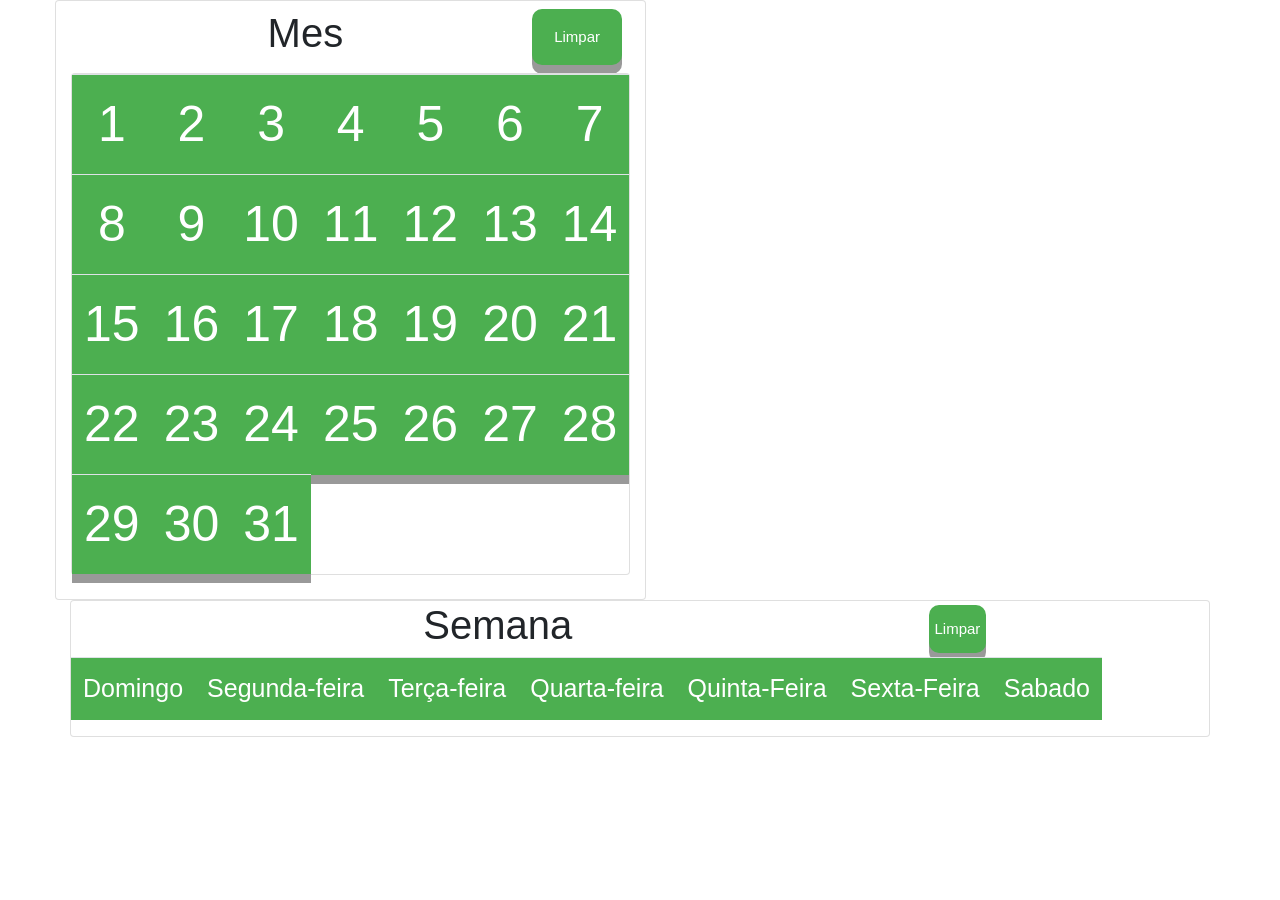
==== index.html @ 88ce9dc1 "change html file name" ====
<!DOCTYPE html>
<html lang="en">
<head>
    <meta charset="UTF-8">
    <title>Home</title>
    <link rel="stylesheet" href="https://stackpath.bootstrapcdn.com/bootstrap/4.5.0/css/bootstrap.min.css"
          integrity="sha384-9aIt2nRpC12Uk9gS9baDl411NQApFmC26EwAOH8WgZl5MYYxFfc+NcPb1dKGj7Sk" crossorigin="anonymous">
          <script src="https://code.jquery.com/jquery-3.3.1.slim.min.js" integrity="sha384-q8i/X+965DzO0rT7abK41JStQIAqVgRVzpbzo5smXKp4YfRvH+8abtTE1Pi6jizo" crossorigin="anonymous"></script>
<script src="https://cdnjs.cloudflare.com/ajax/libs/popper.js/1.14.6/umd/popper.min.js" integrity="sha384-wHAiFfRlMFy6i5SRaxvfOCifBUQy1xHdJ/yoi7FRNXMRBu5WHdZYu1hA6ZOblgut" crossorigin="anonymous"></script>
<script src="https://stackpath.bootstrapcdn.com/bootstrap/4.2.1/js/bootstrap.min.js" integrity="sha384-B0UglyR+jN6CkvvICOB2joaf5I4l3gm9GU6Hc1og6Ls7i6U/mkkaduKaBhlAXv9k" crossorigin="anonymous"></script>
    <link rel="stylesheet" href="style.css">
</head>
<body class="container" id="corpo">
    <div class="row">
        <div class="card row">
            <div class="col-10 col-sm-10 col-md-12 col-lg-12 pb-2">
                <table class="card table">
                    <div class="row m-2">
                        <h1 class="text-center col-10">Mes</h1>
                        <button id="limparStyle" class="col-2 limpar">Limpar</button>
                    </div>
                    <tbody>
                      <tr class="tableRow">
                        <td id="1" class="button" scope="row">1</td>
                        <td id="2" class="button">2</td>
                        <td id="3" class="button">3</td>
                        <td id="4" class="button">4</td>
                        <td id="5" class="button">5</td>
                        <td id="6" class="button">6</td>
                        <td id="7" class="button">7</td>
                      </tr>
                      <tr class="tableRow">
                        <td id="8" class="button" scope="row">8</td>
                        <td id="9" class="button">9</td>
                        <td id="10" class="button">10</td>
                        <td id="11" class="button">11</td>
                        <td id="12" class="button">12</td>
                        <td id="13" class="button">13</td>
                        <td id="14" class="button">14</td>
                      </tr>
                      <tr class="tableRow">
                        <td id="15" class="button" scope="row">15</td>
                        <td id="16" class="button">16</td>
                        <td id="17" class="button">17</td>
                        <td id="18" class="button">18</td>
                        <td id="19" class="button">19</td>
                        <td id="20" class="button">20</td>
                        <td id="21" class="button">21</td>
                      </tr>
                      <tr class="tableRow">
                        <td id="22" class="button" scope="row">22</td>
                        <td id="23" class="button">23</td>
                        <td id="24" class="button">24</td>
                        <td id="25" class="button">25</td>
                        <td id="26" class="button">26</td>
                        <td id="27" class="button">27</td>
                        <td id="28" class="button">28</td>
                      </tr>
                      <tr class="tableRow">
                        <td id="29" class="button" scope="row">29</td>
                        <td id="30" class="button">30</td>
                        <td id="31" class="button">31</td>
                      </tr>
                    </tbody>
                  </table>                                
            </div>
        </div>
        <div id="TableWeek" class="card container">
                <table class="row table">
                    <div class="row">
                        <h1 class="text-center col-9">Semana</h1>
                        <button id="limparStyle" class="limpar m-1">Limpar</button>
                    </div>
                    <tbody>
                      <tr class="col-12 semana">
                        <td id="1" class="buttonSemana" scope="row">Domingo</td>
                        <td id="2" class="buttonSemana">Segunda-feira</td>
                        <td id="3" class="buttonSemana">Terça-feira</td>
                        <td id="4" class="buttonSemana">Quarta-feira</td>
                        <td id="5" class="buttonSemana">Quinta-Feira</td>
                        <td id="6" class="buttonSemana">Sexta-Feira</td>
                        <td id="7" class="buttonSemana">Sabado</td>
                      </tr>
                    </tbody>
                </table>                                
        </div>
    </div>
</body>
<script src="app.js"></script>
</html>
---- style.css ----
.button {
    font-size: 50px;
    text-align: center;
    cursor: pointer;
    outline: none;
    color: #fff;
    background-color: #4CAF50;
    border: none;
    box-shadow: 0 9px #999;
}

.buttonSemana {
    text-align: center;
    cursor: pointer;
    outline: none;
    color: #fff;
    background-color: #4CAF50;
    border: none;
    box-shadow: 0 9px #999;
}

.limpar {
    font-size: 15px;
    text-align: center;
    cursor: pointer;
    outline: none;
    color: #fff;
    background-color: #4CAF50;
    border: none;
    box-shadow: 0 9px #999;
    border-radius: 10px;
}

.button:hover {background-color: #3e8e41}

.button:active {
    background-color: #3e8e41;
    box-shadow: 0 34px #666;
    transform: translateY(-25px);
}

.limpar:active {
    background-color: #3e8e41;
    box-shadow: 0 5px #666;
    transform: translateY(4px);
}

.buttonSemana:active {
    background-color: #3e8e41;
    box-shadow: 0 5px #666;
    transform: translateY(4px);
}

@media (min-width: 1200px) {
    .buttonSemana {font-size: 25px;}
}

@media (max-width: 1200px) {
    .buttonSemana {font-size: 20px;}
}
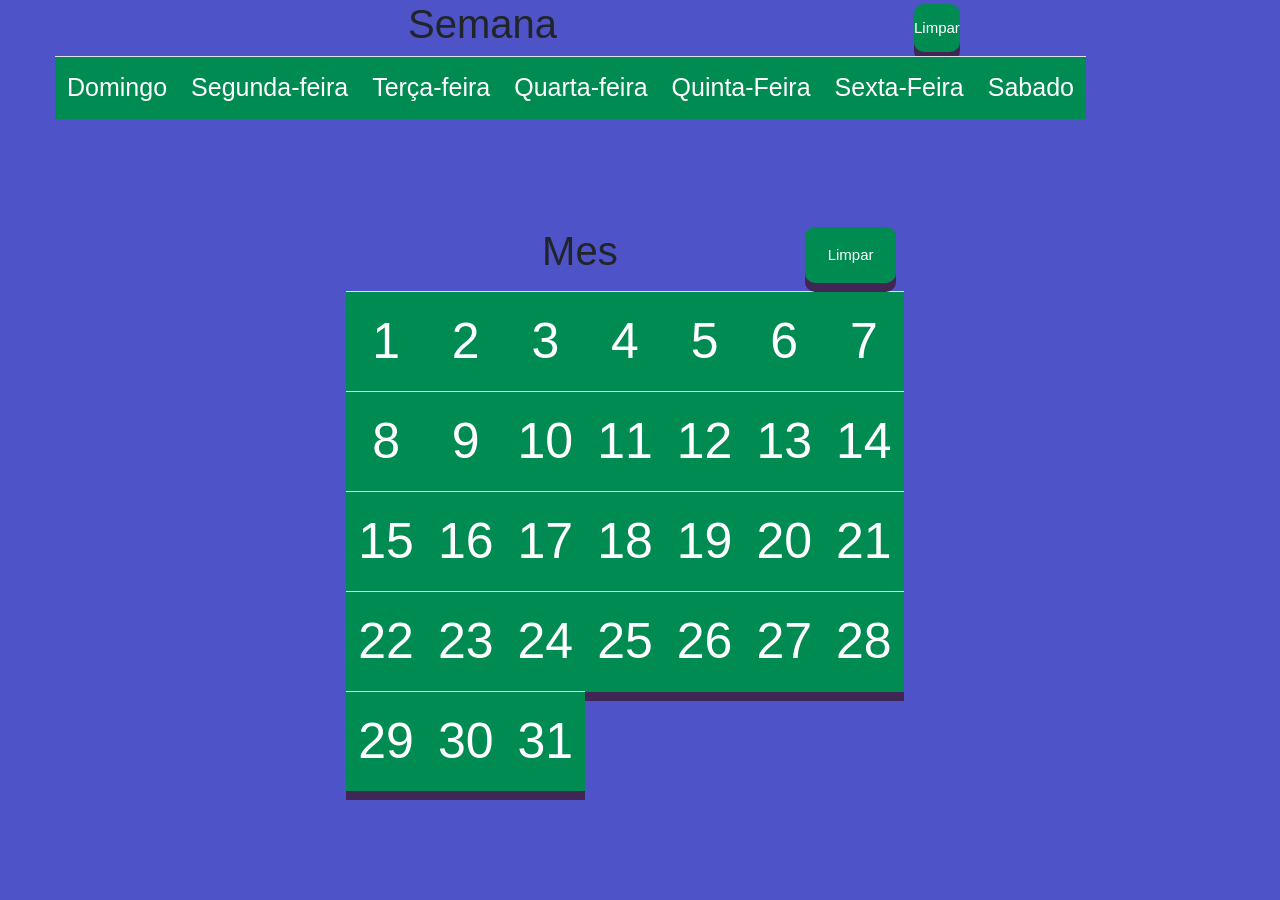
==== commit 9d736190: "set week and month" ====
--- a/index.html
+++ b/index.html
@@ -10,81 +10,97 @@
 <script src="https://stackpath.bootstrapcdn.com/bootstrap/4.2.1/js/bootstrap.min.js" integrity="sha384-B0UglyR+jN6CkvvICOB2joaf5I4l3gm9GU6Hc1og6Ls7i6U/mkkaduKaBhlAXv9k" crossorigin="anonymous"></script>
     <link rel="stylesheet" href="style.css">
 </head>
-<body class="container" id="corpo">
-    <div class="row">
-        <div class="card row">
-            <div class="col-10 col-sm-10 col-md-12 col-lg-12 pb-2">
-                <table class="card table">
-                    <div class="row m-2">
-                        <h1 class="text-center col-10">Mes</h1>
-                        <button id="limparStyle" class="col-2 limpar">Limpar</button>
-                    </div>
-                    <tbody>
-                      <tr class="tableRow">
-                        <td id="1" class="button" scope="row">1</td>
-                        <td id="2" class="button">2</td>
-                        <td id="3" class="button">3</td>
-                        <td id="4" class="button">4</td>
-                        <td id="5" class="button">5</td>
-                        <td id="6" class="button">6</td>
-                        <td id="7" class="button">7</td>
-                      </tr>
-                      <tr class="tableRow">
-                        <td id="8" class="button" scope="row">8</td>
-                        <td id="9" class="button">9</td>
-                        <td id="10" class="button">10</td>
-                        <td id="11" class="button">11</td>
-                        <td id="12" class="button">12</td>
-                        <td id="13" class="button">13</td>
-                        <td id="14" class="button">14</td>
-                      </tr>
-                      <tr class="tableRow">
-                        <td id="15" class="button" scope="row">15</td>
-                        <td id="16" class="button">16</td>
-                        <td id="17" class="button">17</td>
-                        <td id="18" class="button">18</td>
-                        <td id="19" class="button">19</td>
-                        <td id="20" class="button">20</td>
-                        <td id="21" class="button">21</td>
-                      </tr>
-                      <tr class="tableRow">
-                        <td id="22" class="button" scope="row">22</td>
-                        <td id="23" class="button">23</td>
-                        <td id="24" class="button">24</td>
-                        <td id="25" class="button">25</td>
-                        <td id="26" class="button">26</td>
-                        <td id="27" class="button">27</td>
-                        <td id="28" class="button">28</td>
-                      </tr>
-                      <tr class="tableRow">
-                        <td id="29" class="button" scope="row">29</td>
-                        <td id="30" class="button">30</td>
-                        <td id="31" class="button">31</td>
-                      </tr>
-                    </tbody>
-                  </table>                                
-            </div>
-        </div>
-        <div id="TableWeek" class="card container">
+<body class="container area">
+    <main class="row">
+        <div class="area" >
+            <ul class="circles">
+                    <li></li>
+                    <li></li>
+                    <li></li>
+                    <li></li>
+                    <li></li>
+                    <li></li>
+                    <li></li>
+                    <li></li>
+                    <li></li>
+                    <li></li>
+            </ul>
+        </div >
+        <div class="row circles">
+            <div id="TableWeek" class="container month">
                 <table class="row table">
                     <div class="row">
                         <h1 class="text-center col-9">Semana</h1>
-                        <button id="limparStyle" class="limpar m-1">Limpar</button>
+                        <button id="limparStyleWeek" class="limpar m-1">Limpar</button>
                     </div>
                     <tbody>
-                      <tr class="col-12 semana">
-                        <td id="1" class="buttonSemana" scope="row">Domingo</td>
-                        <td id="2" class="buttonSemana">Segunda-feira</td>
-                        <td id="3" class="buttonSemana">Terça-feira</td>
-                        <td id="4" class="buttonSemana">Quarta-feira</td>
-                        <td id="5" class="buttonSemana">Quinta-Feira</td>
-                        <td id="6" class="buttonSemana">Sexta-Feira</td>
-                        <td id="7" class="buttonSemana">Sabado</td>
-                      </tr>
+                        <tr class="col-12 semana">
+                            <td id="dom" class="buttonSemana" scope="row">Domingo</td>
+                            <td id="seg" class="buttonSemana">Segunda-feira</td>
+                            <td id="ter" class="buttonSemana">Terça-feira</td>
+                            <td id="qua" class="buttonSemana">Quarta-feira</td>
+                            <td id="qui" class="buttonSemana">Quinta-Feira</td>
+                            <td id="sex" class="buttonSemana">Sexta-Feira</td>
+                            <td id="sab" class="buttonSemana">Sabado</td>
+                        </tr>
                     </tbody>
                 </table>                                
+            </div>
+            <div class="row month">
+                <div class="col-12 mb-4">
+                    <table class="table">
+                        <div class="row m-2">
+                            <h1 class="text-center col-10">Mes</h1>
+                            <button id="limparStyle" class="col-2 limpar">Limpar</button>
+                        </div>
+                        <tbody>
+                          <tr class="tableRow">
+                            <td id="1" class="button" scope="row">1</td>
+                            <td id="2" class="button">2</td>
+                            <td id="3" class="button">3</td>
+                            <td id="4" class="button">4</td>
+                            <td id="5" class="button">5</td>
+                            <td id="6" class="button">6</td>
+                            <td id="7" class="button">7</td>
+                          </tr>
+                          <tr class="tableRow">
+                            <td id="8" class="button" scope="row">8</td>
+                            <td id="9" class="button">9</td>
+                            <td id="10" class="button">10</td>
+                            <td id="11" class="button">11</td>
+                            <td id="12" class="button">12</td>
+                            <td id="13" class="button">13</td>
+                            <td id="14" class="button">14</td>
+                          </tr>
+                          <tr class="tableRow">
+                            <td id="15" class="button" scope="row">15</td>
+                            <td id="16" class="button">16</td>
+                            <td id="17" class="button">17</td>
+                            <td id="18" class="button">18</td>
+                            <td id="19" class="button">19</td>
+                            <td id="20" class="button">20</td>
+                            <td id="21" class="button">21</td>
+                          </tr>
+                          <tr class="tableRow">
+                            <td id="22" class="button" scope="row">22</td>
+                            <td id="23" class="button">23</td>
+                            <td id="24" class="button">24</td>
+                            <td id="25" class="button">25</td>
+                            <td id="26" class="button">26</td>
+                            <td id="27" class="button">27</td>
+                            <td id="28" class="button">28</td>
+                          </tr>
+                          <tr class="tableRow">
+                            <td id="29" class="button" scope="row">29</td>
+                            <td id="30" class="button">30</td>
+                            <td id="31" class="button">31</td>
+                          </tr>
+                        </tbody>
+                      </table>                                
+                </div>
+            </div>
         </div>
-    </div>
+    </main>
 </body>
 <script src="app.js"></script>
 </html>
--- a/style.css
+++ b/style.css
@@ -1,12 +1,19 @@
+
+.month {
+    display: block;
+    margin-left: auto;
+    margin-right: auto 
+}
+
 .button {
     font-size: 50px;
     text-align: center;
     cursor: pointer;
     outline: none;
     color: #fff;
-    background-color: #4CAF50;
+    background-color: #008B52;
     border: none;
-    box-shadow: 0 9px #999;
+    box-shadow: 0 9px #412554;
 }
 
 .buttonSemana {
@@ -14,9 +21,9 @@
     cursor: pointer;
     outline: none;
     color: #fff;
-    background-color: #4CAF50;
+    background-color: #008B52;
     border: none;
-    box-shadow: 0 9px #999;
+    box-shadow: 0 9px #412554;
 }
 
 .limpar {
@@ -25,29 +32,29 @@
     cursor: pointer;
     outline: none;
     color: #fff;
-    background-color: #4CAF50;
+    background-color: #008B52;
     border: none;
-    box-shadow: 0 9px #999;
+    box-shadow: 0 9px #412554;
     border-radius: 10px;
 }
 
 .button:hover {background-color: #3e8e41}
 
 .button:active {
-    background-color: #3e8e41;
-    box-shadow: 0 34px #666;
+    background-color:#008B52;
+    box-shadow: 0 34px #412554;
     transform: translateY(-25px);
 }
 
 .limpar:active {
     background-color: #3e8e41;
-    box-shadow: 0 5px #666;
+    box-shadow: 0 5px #412554;
     transform: translateY(4px);
 }
 
 .buttonSemana:active {
     background-color: #3e8e41;
-    box-shadow: 0 5px #666;
+    box-shadow: 0 5px #412554;
     transform: translateY(4px);
 }
 
@@ -57,4 +64,154 @@
 
 @media (max-width: 1200px) {
     .buttonSemana {font-size: 20px;}
+}
+
+@import url('https://fonts.googleapis.com/css?family=Exo:400,700');
+
+*{
+    margin: 0px;
+    padding: 0px;
+}
+
+body{
+    font-family: 'Exo', sans-serif;
+}
+
+
+.context {
+    width: 100%;
+    position: absolute;
+    top:50vh;
+    
+}
+
+.context h1{
+    text-align: center;
+    color: #fff;
+    font-size: 50px;
+}
+
+
+.area{
+    background: #4e54c8;  
+    background: -webkit-linear-gradient(to left, #8f94fb, #4e54c8);  
+    width: 100%;
+    height:100vh;
+    
+   
+}
+
+.circles{
+    position: absolute;
+    top: 0;
+    left: 0;
+    width: 100%;
+    height: 100%;
+    overflow: hidden;
+}
+
+.circles li{
+    position: absolute;
+    display: block;
+    list-style: none;
+    width: 20px;
+    height: 20px;
+    background: rgba(255, 255, 255, 0.2);
+    animation: animate 25s linear infinite;
+    bottom: -150px;
+    
+}
+
+.circles li:nth-child(1){
+    left: 25%;
+    width: 80px;
+    height: 80px;
+    animation-delay: 0s;
+}
+
+
+.circles li:nth-child(2){
+    left: 10%;
+    width: 20px;
+    height: 20px;
+    animation-delay: 2s;
+    animation-duration: 12s;
+}
+
+.circles li:nth-child(3){
+    left: 70%;
+    width: 20px;
+    height: 20px;
+    animation-delay: 4s;
+}
+
+.circles li:nth-child(4){
+    left: 40%;
+    width: 60px;
+    height: 60px;
+    animation-delay: 0s;
+    animation-duration: 18s;
+}
+
+.circles li:nth-child(5){
+    left: 65%;
+    width: 20px;
+    height: 20px;
+    animation-delay: 0s;
+}
+
+.circles li:nth-child(6){
+    left: 75%;
+    width: 110px;
+    height: 110px;
+    animation-delay: 3s;
+}
+
+.circles li:nth-child(7){
+    left: 35%;
+    width: 150px;
+    height: 150px;
+    animation-delay: 7s;
+}
+
+.circles li:nth-child(8){
+    left: 50%;
+    width: 25px;
+    height: 25px;
+    animation-delay: 15s;
+    animation-duration: 45s;
+}
+
+.circles li:nth-child(9){
+    left: 20%;
+    width: 15px;
+    height: 15px;
+    animation-delay: 2s;
+    animation-duration: 35s;
+}
+
+.circles li:nth-child(10){
+    left: 85%;
+    width: 150px;
+    height: 150px;
+    animation-delay: 0s;
+    animation-duration: 11s;
+}
+
+
+
+@keyframes animate {
+
+    0%{
+        transform: translateY(0) rotate(0deg);
+        opacity: 1;
+        border-radius: 0;
+    }
+
+    100%{
+        transform: translateY(-1000px) rotate(720deg);
+        opacity: 0;
+        border-radius: 50%;
+    }
+
 }
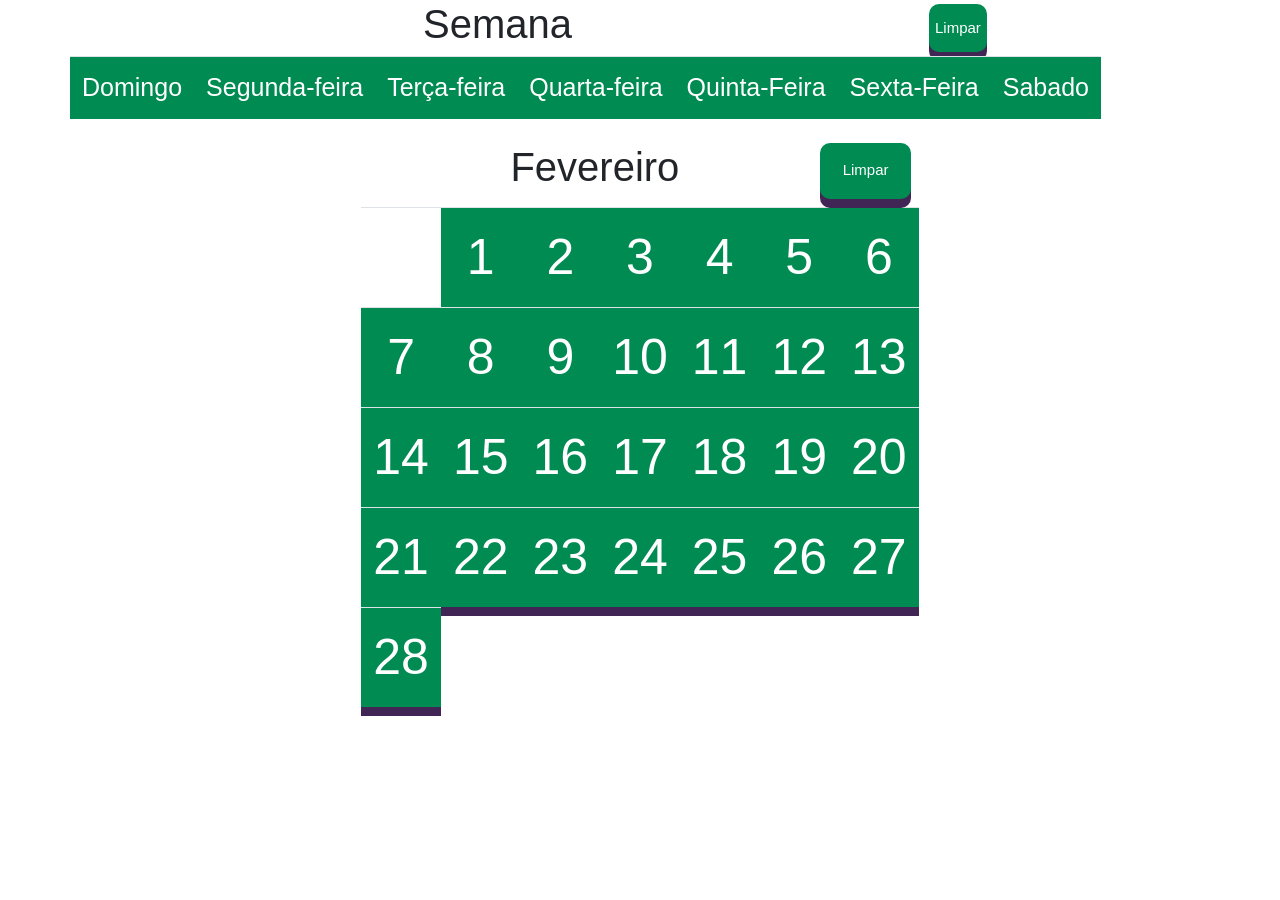
==== commit ca5692dc: "set month to february" ====
--- a/index.html
+++ b/index.html
@@ -12,20 +12,6 @@
 </head>
 <body class="container area">
     <main class="row">
-        <div class="area" >
-            <ul class="circles">
-                    <li></li>
-                    <li></li>
-                    <li></li>
-                    <li></li>
-                    <li></li>
-                    <li></li>
-                    <li></li>
-                    <li></li>
-                    <li></li>
-                    <li></li>
-            </ul>
-        </div >
         <div class="row circles">
             <div id="TableWeek" class="container month">
                 <table class="row table">
@@ -34,7 +20,7 @@
                         <button id="limparStyleWeek" class="limpar m-1">Limpar</button>
                     </div>
                     <tbody>
-                        <tr class="col-12 semana">
+                        <tr class="tableRowWeek col-12 semana">
                             <td id="dom" class="buttonSemana" scope="row">Domingo</td>
                             <td id="seg" class="buttonSemana">Segunda-feira</td>
                             <td id="ter" class="buttonSemana">Terça-feira</td>
@@ -50,50 +36,48 @@
                 <div class="col-12 mb-4">
                     <table class="table">
                         <div class="row m-2">
-                            <h1 class="text-center col-10">Mes</h1>
+                            <h1 class="text-center col-10">Fevereiro</h1>
                             <button id="limparStyle" class="col-2 limpar">Limpar</button>
                         </div>
                         <tbody>
                           <tr class="tableRow">
-                            <td id="1" class="button" scope="row">1</td>
-                            <td id="2" class="button">2</td>
-                            <td id="3" class="button">3</td>
-                            <td id="4" class="button">4</td>
-                            <td id="5" class="button">5</td>
-                            <td id="6" class="button">6</td>
-                            <td id="7" class="button">7</td>
+                            <td id="1" class="" scope="row"></td>
+                            <td id="2" class="button">1</td>
+                            <td id="3" class="button">2</td>
+                            <td id="4" class="button">3</td>
+                            <td id="5" class="button">4</td>
+                            <td id="6" class="button">5</td>
+                            <td id="7" class="button">6</td>
                           </tr>
                           <tr class="tableRow">
-                            <td id="8" class="button" scope="row">8</td>
-                            <td id="9" class="button">9</td>
-                            <td id="10" class="button">10</td>
-                            <td id="11" class="button">11</td>
-                            <td id="12" class="button">12</td>
-                            <td id="13" class="button">13</td>
-                            <td id="14" class="button">14</td>
+                            <td id="8" class="button" scope="row">7</td>
+                            <td id="9" class="button">8</td>
+                            <td id="10" class="button">9</td>
+                            <td id="11" class="button">10</td>
+                            <td id="12" class="button">11</td>
+                            <td id="13" class="button">12</td>
+                            <td id="14" class="button">13</td>
                           </tr>
                           <tr class="tableRow">
-                            <td id="15" class="button" scope="row">15</td>
-                            <td id="16" class="button">16</td>
-                            <td id="17" class="button">17</td>
-                            <td id="18" class="button">18</td>
-                            <td id="19" class="button">19</td>
-                            <td id="20" class="button">20</td>
-                            <td id="21" class="button">21</td>
+                            <td id="15" class="button" scope="row">14</td>
+                            <td id="16" class="button">15</td>
+                            <td id="17" class="button">16</td>
+                            <td id="18" class="button">17</td>
+                            <td id="19" class="button">18</td>
+                            <td id="20" class="button">19</td>
+                            <td id="21" class="button">20</td>
                           </tr>
                           <tr class="tableRow">
-                            <td id="22" class="button" scope="row">22</td>
-                            <td id="23" class="button">23</td>
-                            <td id="24" class="button">24</td>
-                            <td id="25" class="button">25</td>
-                            <td id="26" class="button">26</td>
-                            <td id="27" class="button">27</td>
-                            <td id="28" class="button">28</td>
+                            <td id="22" class="button" scope="row">21</td>
+                            <td id="23" class="button">22</td>
+                            <td id="24" class="button">23</td>
+                            <td id="25" class="button">24</td>
+                            <td id="26" class="button">25</td>
+                            <td id="27" class="button">26</td>
+                            <td id="28" class="button">27</td>
                           </tr>
                           <tr class="tableRow">
-                            <td id="29" class="button" scope="row">29</td>
-                            <td id="30" class="button">30</td>
-                            <td id="31" class="button">31</td>
+                            <td id="29" class="button" scope="row">28</td>
                           </tr>
                         </tbody>
                       </table>                                
--- a/style.css
+++ b/style.css
@@ -64,154 +64,4 @@
 
 @media (max-width: 1200px) {
     .buttonSemana {font-size: 20px;}
-}
-
-@import url('https://fonts.googleapis.com/css?family=Exo:400,700');
-
-*{
-    margin: 0px;
-    padding: 0px;
-}
-
-body{
-    font-family: 'Exo', sans-serif;
-}
-
-
-.context {
-    width: 100%;
-    position: absolute;
-    top:50vh;
-    
-}
-
-.context h1{
-    text-align: center;
-    color: #fff;
-    font-size: 50px;
-}
-
-
-.area{
-    background: #4e54c8;  
-    background: -webkit-linear-gradient(to left, #8f94fb, #4e54c8);  
-    width: 100%;
-    height:100vh;
-    
-   
-}
-
-.circles{
-    position: absolute;
-    top: 0;
-    left: 0;
-    width: 100%;
-    height: 100%;
-    overflow: hidden;
-}
-
-.circles li{
-    position: absolute;
-    display: block;
-    list-style: none;
-    width: 20px;
-    height: 20px;
-    background: rgba(255, 255, 255, 0.2);
-    animation: animate 25s linear infinite;
-    bottom: -150px;
-    
-}
-
-.circles li:nth-child(1){
-    left: 25%;
-    width: 80px;
-    height: 80px;
-    animation-delay: 0s;
-}
-
-
-.circles li:nth-child(2){
-    left: 10%;
-    width: 20px;
-    height: 20px;
-    animation-delay: 2s;
-    animation-duration: 12s;
-}
-
-.circles li:nth-child(3){
-    left: 70%;
-    width: 20px;
-    height: 20px;
-    animation-delay: 4s;
-}
-
-.circles li:nth-child(4){
-    left: 40%;
-    width: 60px;
-    height: 60px;
-    animation-delay: 0s;
-    animation-duration: 18s;
-}
-
-.circles li:nth-child(5){
-    left: 65%;
-    width: 20px;
-    height: 20px;
-    animation-delay: 0s;
-}
-
-.circles li:nth-child(6){
-    left: 75%;
-    width: 110px;
-    height: 110px;
-    animation-delay: 3s;
-}
-
-.circles li:nth-child(7){
-    left: 35%;
-    width: 150px;
-    height: 150px;
-    animation-delay: 7s;
-}
-
-.circles li:nth-child(8){
-    left: 50%;
-    width: 25px;
-    height: 25px;
-    animation-delay: 15s;
-    animation-duration: 45s;
-}
-
-.circles li:nth-child(9){
-    left: 20%;
-    width: 15px;
-    height: 15px;
-    animation-delay: 2s;
-    animation-duration: 35s;
-}
-
-.circles li:nth-child(10){
-    left: 85%;
-    width: 150px;
-    height: 150px;
-    animation-delay: 0s;
-    animation-duration: 11s;
-}
-
-
-
-@keyframes animate {
-
-    0%{
-        transform: translateY(0) rotate(0deg);
-        opacity: 1;
-        border-radius: 0;
-    }
-
-    100%{
-        transform: translateY(-1000px) rotate(720deg);
-        opacity: 0;
-        border-radius: 50%;
-    }
-
 }
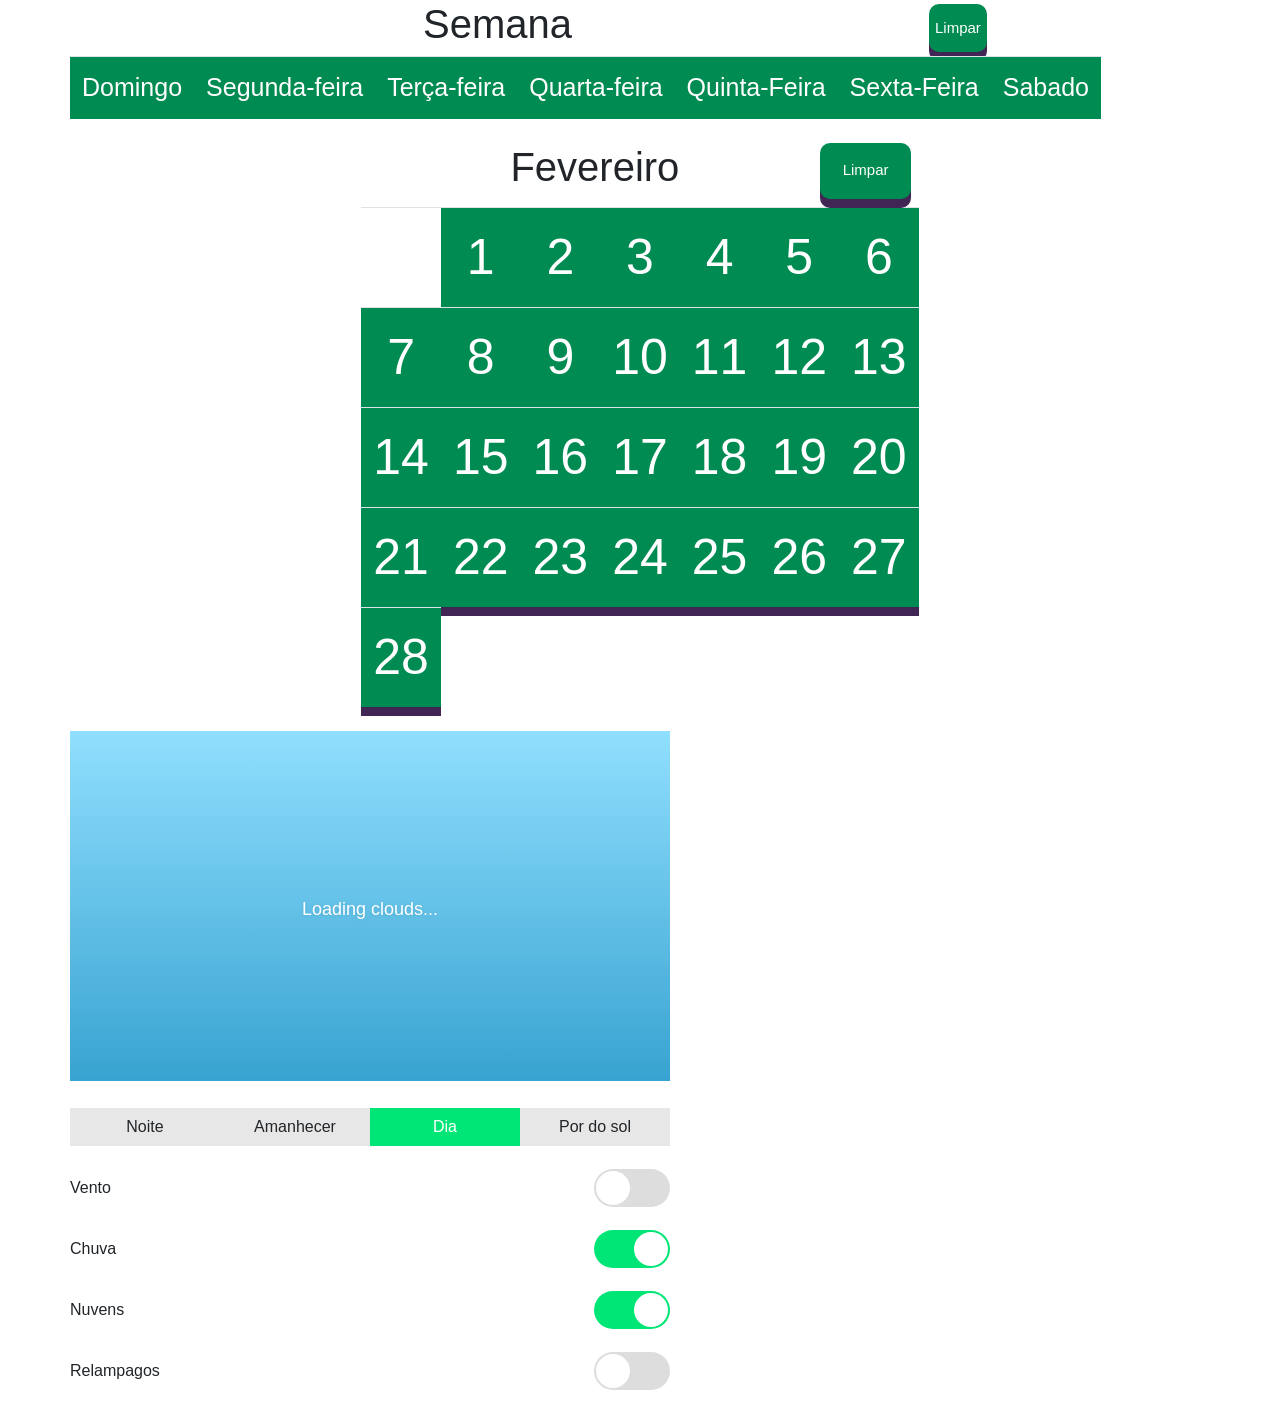
==== commit e32a07c7: "weather" ====
--- a/index.html
+++ b/index.html
@@ -84,6 +84,67 @@
                 </div>
             </div>
         </div>
+        <div class="weather">
+            <div class="canvas-outer">
+                <canvas width="600" height="350" id="canvas" class="canvas day"></canvas>
+                <div class="overlay">
+                  <div class="location-details">
+                    <div class="city" id="city"></div>
+                    <div class="temp" id="temp"></div>
+                  </div>
+                </div>
+              </div>
+            
+              <div class="controls">
+                <form autocomplete="off"> 
+                  <div class="form-line">
+                    <div class="radio-button-group">
+                      <input type="radio" name="time_of_day" value="night" id="night" />
+                      <label for="night">Noite</label>
+            
+                      <input type="radio" name="time_of_day" value="sunrise" id="sunrise" />
+                      <label for="sunrise">Amanhecer</label>
+            
+                      <input type="radio" name="time_of_day" checked="checked" value="day" id="day" />
+                      <label for="day">Dia</label>
+            
+                      <input type="radio" name="time_of_day" value="sunset" id="sunset" />
+                      <label for="sunset">Por do sol</label>
+                    </div>
+                  </div>
+            
+                  <div class="form-line toggle-form-line">
+                    <label class="toggle-label">Vento</label>
+                    <input type="checkbox" name="wind" id="wind" /><label for="wind"></label>
+                  </div>
+            
+                  <div class="form-line toggle-form-line">
+                    <label class="toggle-label">Chuva</label>
+                    <input type="checkbox" name="rain" id="rain" checked="checked" /><label for="rain"></label>
+                  </div>            
+            
+                  <div class="form-line toggle-form-line">
+                    <label class="toggle-label">Nuvens</label>
+                    <input type="checkbox" name="clouds" id="clouds" checked="checked" /><label for="clouds"></label>
+                  </div>
+            
+                  <div class="form-line toggle-form-line">
+                    <label class="toggle-label">Relampagos</label>
+                    <input type="checkbox" name="lightning" id="lightning" /><label for="lightning"></label>
+                  </div>
+                  
+                  <!--
+                    Forked from https://codepen.io/Gerwinnz/pen/RVzrRG 
+                  <div class="me">
+                    <a href="https://twitter.com/gerwinvanroyen" target="_blank">
+                      <div class="name">Gerwin van Royen</div>
+                      <div class="handle">@gerwinvanroyen</div>
+                    </a>
+                  </div>
+                  -->            
+                </form>
+              </div>
+        </div>
     </main>
 </body>
 <script src="app.js"></script>
--- a/style.css
+++ b/style.css
@@ -64,4 +64,195 @@
 
 @media (max-width: 1200px) {
     .buttonSemana {font-size: 20px;}
-}+}
+
+
+/*
+Forked from from https://codepen.io/Gerwinnz/pen/RVzrRG
+*/
+.me{
+    margin-top: 10px;
+    padding-top: 10px;
+    border-top: solid 1px #eee;
+    text-align: center;
+  }
+  
+  .me a{
+    text-decoration: none;
+    color: #26a69a;
+  }
+  
+  .me .name{
+    font-size: 16px;
+  }
+  
+  .me .handle{
+    font-size: 12px;
+  }
+  
+  /* Overlay */
+  .canvas-outer{
+    position: relative;
+    max-width: 600px;
+    overflow: hidden;
+    margin: 0 auto;
+  }
+  
+  .overlay{
+    display: flex;
+    position: absolute;
+    align-items: center;
+    top: 0px;
+    left: 0px;
+    width: 100%;
+    height: 100%;
+  
+    color: #fff;
+  }
+  
+  .location-details{
+    text-align: center;
+    width: 100%;
+  }
+  
+  .city{
+    font-size: 18px;
+    text-align: center;
+    text-shadow: 0px 1px 4px rgba(0,0,0,.1);
+  }
+  
+  .temp{
+    font-size: 100px;
+    text-align: center;
+    text-shadow: 0px 2px 7px rgba(0,0,0,.1);
+  }
+  
+  
+  
+  /* Canvas */
+  .canvas{
+  
+  }
+  
+  .night{
+    background: linear-gradient(#140d15 0%, #212e3f 100%);
+  }
+  
+  .day{
+    background: linear-gradient(#90dffe 0%, #38a3d1 100%);
+  }
+  
+  .sunrise{
+    background: -webkit-linear-gradient(top, #82a0bc 0%, #aebebe 50%, #e0ceb0 80%, #ffc19c 100%);
+    background: linear-gradient(top, #82a0bc 0%, #aebebe 50%, #e0ceb0 80%, #ffc19c 100%);
+  }
+  
+  .sunset{
+    background: -webkit-linear-gradient(top, #10070c 0%, #2e4557 40%, #91aba8 80%, #ddd8a1 100%);
+    background: linear-gradient(top, #10070c 0%, #2e4557 40%, #91aba8 80%, #ddd8a1 100%);
+  }
+  
+  
+  
+  /* Controls */
+  .controls{
+    max-width: 600px;
+    margin: 0 auto;
+    padding-top: 20px;
+  }
+  
+  @media (max-width: 600px) {
+    .controls{
+      padding: 20px 10px;
+    } 
+  }
+  
+  .form-line{
+    margin-bottom: 15px;
+  }
+  
+  .toggle-form-line{
+    display: flex;
+  }
+  
+  .form-line .toggle-label{
+    flex: 2;
+    line-height: 38px;
+  }
+  
+  .form-line label{
+    display: block;
+  }
+  
+  input[type=text]{
+    width: 100%;
+  }
+  
+  .radio-button-group{
+    display: flex;
+  }
+  
+  .radio-button-group input[type=radio]{
+    display: none;
+  }
+  
+  .radio-button-group input[type=radio] + label{
+    flex: 1;
+    display: block;
+    height: 38px;
+    padding: 0 12px;
+    background-color: #e7e7e7;
+    border-color: #ddd;
+  
+    font-weight: $regular;
+    text-align: center;
+    line-height: 38px;
+  
+    cursor: pointer;
+  }
+  
+  .radio-button-group input[type=radio]:checked + label{
+    background-color: #00e676;
+    font-weight: $medium;
+    color: #fff;
+  }
+  
+  
+  input[type=checkbox]{
+    display: none;
+  }
+  
+  input[type=checkbox] + label{
+    display: block;
+    position: relative;
+    height: 38px;
+    width: 76px;
+    background-color: #ddd;
+    border-radius: 19px;
+    cursor: pointer;
+  
+    transition: background 200ms;
+  }
+  
+  input[type=checkbox]:checked + label{
+    background-color: #00e676;
+  }
+  
+  input[type=checkbox] + label::after{
+    content: '';
+    position: absolute;
+    width: 34px;
+    height: 34px;
+    margin: 2px;
+    border-radius: 50%;
+    background-color: #fff;
+  
+    transition: transform 200ms;
+  }
+  
+  input[type=checkbox]:checked + label::after{
+    transform: translate3d(38px, 0, 0);
+  }
+  
+  
+  
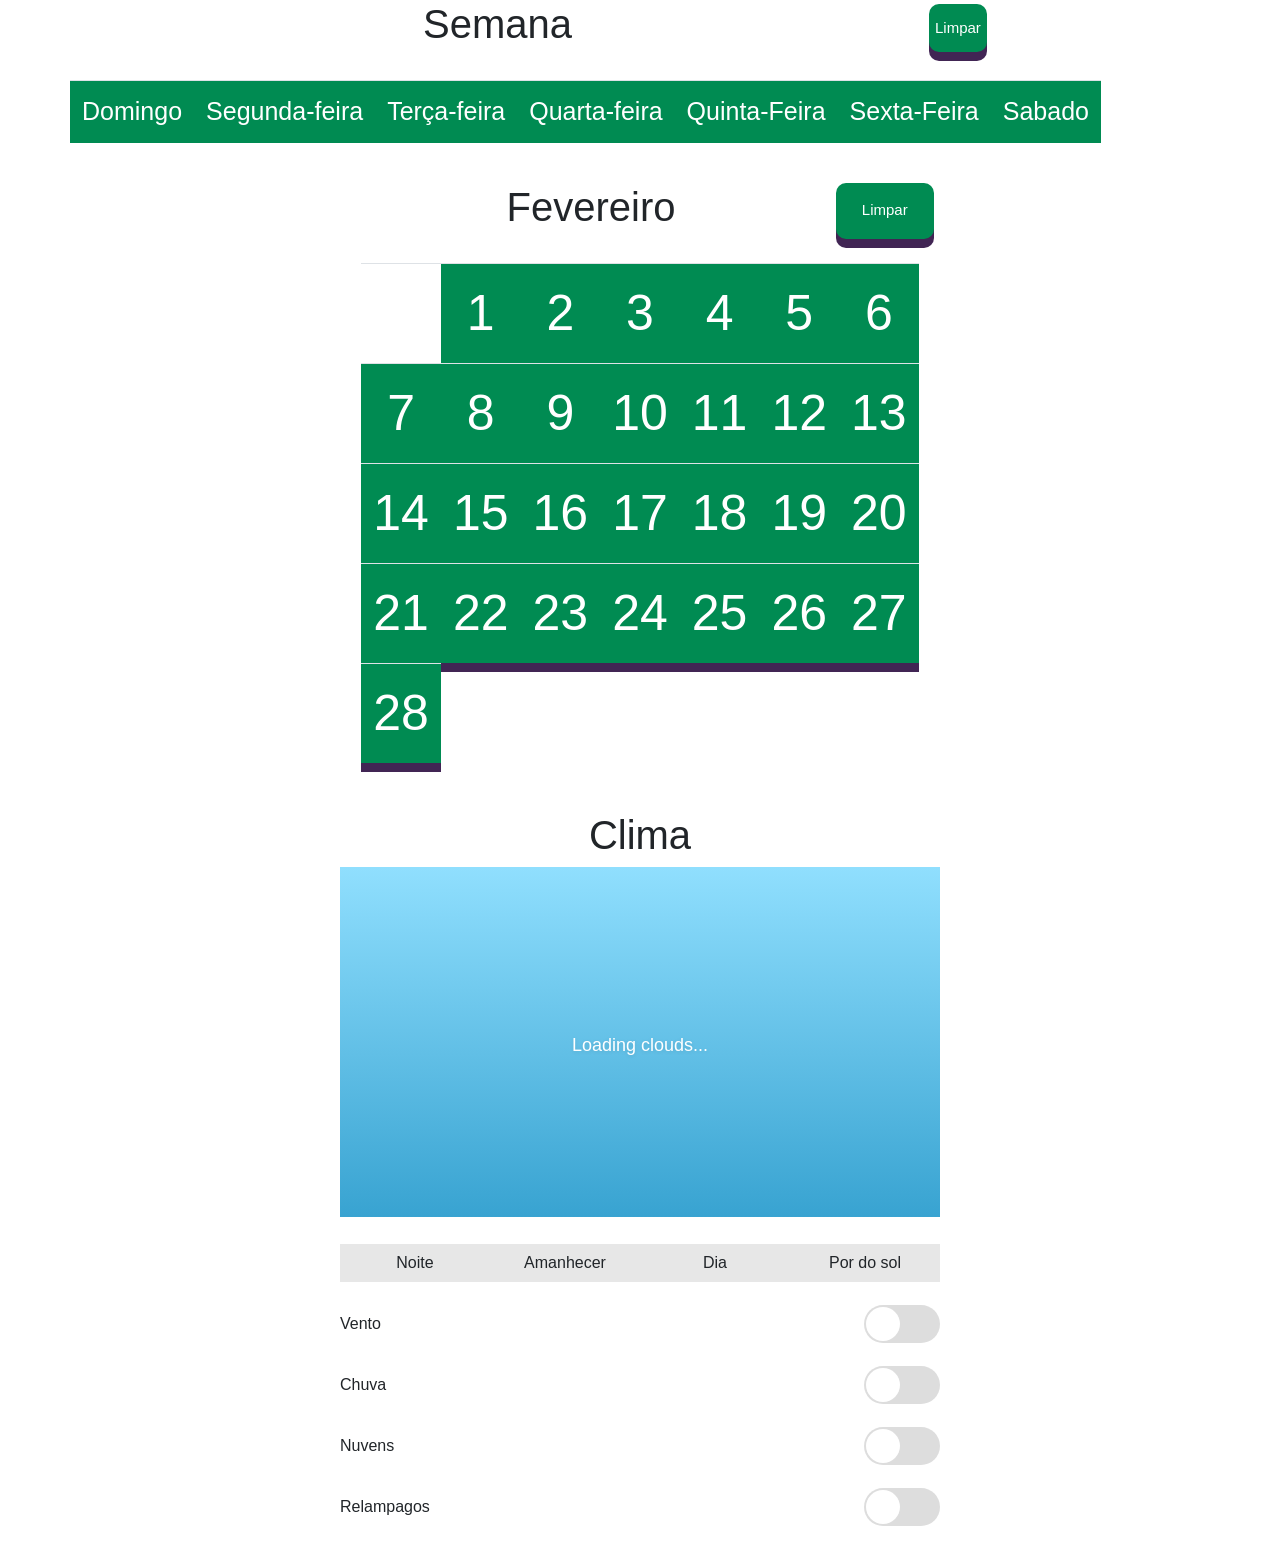
==== commit 72c24e9d: "align items and uncheck radio" ====
--- a/index.html
+++ b/index.html
@@ -1,151 +1,204 @@
 <!DOCTYPE html>
 <html lang="en">
-<head>
-    <meta charset="UTF-8">
-    <title>Home</title>
-    <link rel="stylesheet" href="https://stackpath.bootstrapcdn.com/bootstrap/4.5.0/css/bootstrap.min.css"
-          integrity="sha384-9aIt2nRpC12Uk9gS9baDl411NQApFmC26EwAOH8WgZl5MYYxFfc+NcPb1dKGj7Sk" crossorigin="anonymous">
-          <script src="https://code.jquery.com/jquery-3.3.1.slim.min.js" integrity="sha384-q8i/X+965DzO0rT7abK41JStQIAqVgRVzpbzo5smXKp4YfRvH+8abtTE1Pi6jizo" crossorigin="anonymous"></script>
-<script src="https://cdnjs.cloudflare.com/ajax/libs/popper.js/1.14.6/umd/popper.min.js" integrity="sha384-wHAiFfRlMFy6i5SRaxvfOCifBUQy1xHdJ/yoi7FRNXMRBu5WHdZYu1hA6ZOblgut" crossorigin="anonymous"></script>
-<script src="https://stackpath.bootstrapcdn.com/bootstrap/4.2.1/js/bootstrap.min.js" integrity="sha384-B0UglyR+jN6CkvvICOB2joaf5I4l3gm9GU6Hc1og6Ls7i6U/mkkaduKaBhlAXv9k" crossorigin="anonymous"></script>
-    <link rel="stylesheet" href="style.css">
-</head>
-<body class="container area">
-    <main class="row">
-        <div class="row circles">
-            <div id="TableWeek" class="container month">
-                <table class="row table">
-                    <div class="row">
-                        <h1 class="text-center col-9">Semana</h1>
-                        <button id="limparStyleWeek" class="limpar m-1">Limpar</button>
+  <head>
+    <meta charset="UTF-8" />
+    <title>Calendario Jaque</title>
+    <link
+      rel="stylesheet"
+      href="https://stackpath.bootstrapcdn.com/bootstrap/4.5.0/css/bootstrap.min.css"
+      integrity="sha384-9aIt2nRpC12Uk9gS9baDl411NQApFmC26EwAOH8WgZl5MYYxFfc+NcPb1dKGj7Sk"
+      crossorigin="anonymous"
+    />
+    <script
+      src="https://code.jquery.com/jquery-3.3.1.slim.min.js"
+      integrity="sha384-q8i/X+965DzO0rT7abK41JStQIAqVgRVzpbzo5smXKp4YfRvH+8abtTE1Pi6jizo"
+      crossorigin="anonymous"
+    ></script>
+    <script
+      src="https://cdnjs.cloudflare.com/ajax/libs/popper.js/1.14.6/umd/popper.min.js"
+      integrity="sha384-wHAiFfRlMFy6i5SRaxvfOCifBUQy1xHdJ/yoi7FRNXMRBu5WHdZYu1hA6ZOblgut"
+      crossorigin="anonymous"
+    ></script>
+    <script
+      src="https://stackpath.bootstrapcdn.com/bootstrap/4.2.1/js/bootstrap.min.js"
+      integrity="sha384-B0UglyR+jN6CkvvICOB2joaf5I4l3gm9GU6Hc1og6Ls7i6U/mkkaduKaBhlAXv9k"
+      crossorigin="anonymous"
+    ></script>
+    <link rel="stylesheet" href="style.css" />
+  </head>
+  <body class="container area">
+    <main id="mainContent" class="row">
+      <div class="row mainDiv">
+        <div id="TableWeek" class="container month">
+          <table class="row table">
+            <div class="row mb-4">
+              <h1 class="text-center col-9">Semana</h1>
+              <button id="limparStyleWeek" class="limpar m-1">Limpar</button>
+            </div>
+            <tbody>
+              <tr class="tableRowWeek col-12 semana">
+                <td id="dom" class="buttonSemana" scope="row">Domingo</td>
+                <td id="seg" class="buttonSemana">Segunda-feira</td>
+                <td id="ter" class="buttonSemana">Terça-feira</td>
+                <td id="qua" class="buttonSemana">Quarta-feira</td>
+                <td id="qui" class="buttonSemana">Quinta-Feira</td>
+                <td id="sex" class="buttonSemana">Sexta-Feira</td>
+                <td id="sab" class="buttonSemana">Sabado</td>
+              </tr>
+            </tbody>
+          </table>
+        </div>
+        <div class="row month mt-4">
+          <div class="col-12 mb-4">
+            <table class="table">
+              <div class="row mb-4">
+                <h1 class="text-center col-10">Fevereiro</h1>
+                <button id="limparStyle" class="col-2 limpar">Limpar</button>
+              </div>
+              <tbody>
+                <tr class="tableRow">
+                  <td id="1" class="" scope="row"></td>
+                  <td id="2" class="button">1</td>
+                  <td id="3" class="button">2</td>
+                  <td id="4" class="button">3</td>
+                  <td id="5" class="button">4</td>
+                  <td id="6" class="button">5</td>
+                  <td id="7" class="button">6</td>
+                </tr>
+                <tr class="tableRow">
+                  <td id="8" class="button" scope="row">7</td>
+                  <td id="9" class="button">8</td>
+                  <td id="10" class="button">9</td>
+                  <td id="11" class="button">10</td>
+                  <td id="12" class="button">11</td>
+                  <td id="13" class="button">12</td>
+                  <td id="14" class="button">13</td>
+                </tr>
+                <tr class="tableRow">
+                  <td id="15" class="button" scope="row">14</td>
+                  <td id="16" class="button">15</td>
+                  <td id="17" class="button">16</td>
+                  <td id="18" class="button">17</td>
+                  <td id="19" class="button">18</td>
+                  <td id="20" class="button">19</td>
+                  <td id="21" class="button">20</td>
+                </tr>
+                <tr class="tableRow">
+                  <td id="22" class="button" scope="row">21</td>
+                  <td id="23" class="button">22</td>
+                  <td id="24" class="button">23</td>
+                  <td id="25" class="button">24</td>
+                  <td id="26" class="button">25</td>
+                  <td id="27" class="button">26</td>
+                  <td id="28" class="button">27</td>
+                </tr>
+                <tr class="tableRow">
+                  <td id="29" class="button" scope="row">28</td>
+                </tr>
+              </tbody>
+            </table>
+          </div>
+        </div>
+        <div class="weather mt-4">
+          <h1 class="text-center">Clima</h1>
+          <div class="canvas-outer">
+            <canvas
+              width="600"
+              height="350"
+              id="canvas"
+              class="canvas day"
+            ></canvas>
+            <div class="overlay">
+              <div class="location-details">
+                <div class="city" id="city"></div>
+                <div class="temp" id="temp"></div>
+              </div>
+            </div>
+          </div>
+  
+          <div class="controls">
+            <form autocomplete="off">
+              <div class="form-line">
+                <div class="radio-button-group">
+                  <input
+                    type="radio"
+                    name="time_of_day"
+                    value="night"
+                    id="night"
+                  />
+                  <label for="night">Noite</label>
+  
+                  <input
+                    type="radio"
+                    name="time_of_day"
+                    value="sunrise"
+                    id="sunrise"
+                  />
+                  <label for="sunrise">Amanhecer</label>
+  
+                  <input
+                    type="radio"
+                    name="time_of_day"                    
+                    value="day"
+                    id="day"
+                  />
+                  <label for="day">Dia</label>
+  
+                  <input
+                    type="radio"
+                    name="time_of_day"
+                    value="sunset"
+                    id="sunset"
+                  />
+                  <label for="sunset">Por do sol</label>
+                </div>
+              </div>
+  
+              <div class="form-line toggle-form-line">
+                <label class="toggle-label">Vento</label>
+                <input type="checkbox" name="wind" id="wind" /><label
+                  for="wind"
+                ></label>
+              </div>
+  
+              <div class="form-line toggle-form-line">
+                <label class="toggle-label">Chuva</label>
+                <input
+                  type="checkbox"
+                  name="rain"
+                  id="rain"
+                /><label for="rain"></label>
+              </div>
+  
+              <div class="form-line toggle-form-line">
+                <label class="toggle-label">Nuvens</label>
+                <input
+                  type="checkbox"
+                  name="clouds"
+                  id="clouds"
+                /><label for="clouds"></label>
+              </div>
+  
+              <div class="form-line toggle-form-line">
+                <label class="toggle-label">Relampagos</label>
+                <input type="checkbox" name="lightning" id="lightning" /><label
+                  for="lightning"
+                ></label>
+              </div>
+              <!--
+                      Forked from https://codepen.io/Gerwinnz/pen/RVzrRG 
+                    <div class="me">
+                      <a href="https://twitter.com/gerwinvanroyen" target="_blank">
+                        <div class="name">Gerwin van Royen</div>
+                        <div class="handle">@gerwinvanroyen</div>
+                      </a>
                     </div>
-                    <tbody>
-                        <tr class="tableRowWeek col-12 semana">
-                            <td id="dom" class="buttonSemana" scope="row">Domingo</td>
-                            <td id="seg" class="buttonSemana">Segunda-feira</td>
-                            <td id="ter" class="buttonSemana">Terça-feira</td>
-                            <td id="qua" class="buttonSemana">Quarta-feira</td>
-                            <td id="qui" class="buttonSemana">Quinta-Feira</td>
-                            <td id="sex" class="buttonSemana">Sexta-Feira</td>
-                            <td id="sab" class="buttonSemana">Sabado</td>
-                        </tr>
-                    </tbody>
-                </table>                                
-            </div>
-            <div class="row month">
-                <div class="col-12 mb-4">
-                    <table class="table">
-                        <div class="row m-2">
-                            <h1 class="text-center col-10">Fevereiro</h1>
-                            <button id="limparStyle" class="col-2 limpar">Limpar</button>
-                        </div>
-                        <tbody>
-                          <tr class="tableRow">
-                            <td id="1" class="" scope="row"></td>
-                            <td id="2" class="button">1</td>
-                            <td id="3" class="button">2</td>
-                            <td id="4" class="button">3</td>
-                            <td id="5" class="button">4</td>
-                            <td id="6" class="button">5</td>
-                            <td id="7" class="button">6</td>
-                          </tr>
-                          <tr class="tableRow">
-                            <td id="8" class="button" scope="row">7</td>
-                            <td id="9" class="button">8</td>
-                            <td id="10" class="button">9</td>
-                            <td id="11" class="button">10</td>
-                            <td id="12" class="button">11</td>
-                            <td id="13" class="button">12</td>
-                            <td id="14" class="button">13</td>
-                          </tr>
-                          <tr class="tableRow">
-                            <td id="15" class="button" scope="row">14</td>
-                            <td id="16" class="button">15</td>
-                            <td id="17" class="button">16</td>
-                            <td id="18" class="button">17</td>
-                            <td id="19" class="button">18</td>
-                            <td id="20" class="button">19</td>
-                            <td id="21" class="button">20</td>
-                          </tr>
-                          <tr class="tableRow">
-                            <td id="22" class="button" scope="row">21</td>
-                            <td id="23" class="button">22</td>
-                            <td id="24" class="button">23</td>
-                            <td id="25" class="button">24</td>
-                            <td id="26" class="button">25</td>
-                            <td id="27" class="button">26</td>
-                            <td id="28" class="button">27</td>
-                          </tr>
-                          <tr class="tableRow">
-                            <td id="29" class="button" scope="row">28</td>
-                          </tr>
-                        </tbody>
-                      </table>                                
-                </div>
-            </div>
+                    -->
+            </form>
+          </div>
         </div>
-        <div class="weather">
-            <div class="canvas-outer">
-                <canvas width="600" height="350" id="canvas" class="canvas day"></canvas>
-                <div class="overlay">
-                  <div class="location-details">
-                    <div class="city" id="city"></div>
-                    <div class="temp" id="temp"></div>
-                  </div>
-                </div>
-              </div>
-            
-              <div class="controls">
-                <form autocomplete="off"> 
-                  <div class="form-line">
-                    <div class="radio-button-group">
-                      <input type="radio" name="time_of_day" value="night" id="night" />
-                      <label for="night">Noite</label>
-            
-                      <input type="radio" name="time_of_day" value="sunrise" id="sunrise" />
-                      <label for="sunrise">Amanhecer</label>
-            
-                      <input type="radio" name="time_of_day" checked="checked" value="day" id="day" />
-                      <label for="day">Dia</label>
-            
-                      <input type="radio" name="time_of_day" value="sunset" id="sunset" />
-                      <label for="sunset">Por do sol</label>
-                    </div>
-                  </div>
-            
-                  <div class="form-line toggle-form-line">
-                    <label class="toggle-label">Vento</label>
-                    <input type="checkbox" name="wind" id="wind" /><label for="wind"></label>
-                  </div>
-            
-                  <div class="form-line toggle-form-line">
-                    <label class="toggle-label">Chuva</label>
-                    <input type="checkbox" name="rain" id="rain" checked="checked" /><label for="rain"></label>
-                  </div>            
-            
-                  <div class="form-line toggle-form-line">
-                    <label class="toggle-label">Nuvens</label>
-                    <input type="checkbox" name="clouds" id="clouds" checked="checked" /><label for="clouds"></label>
-                  </div>
-            
-                  <div class="form-line toggle-form-line">
-                    <label class="toggle-label">Relampagos</label>
-                    <input type="checkbox" name="lightning" id="lightning" /><label for="lightning"></label>
-                  </div>
-                  
-                  <!--
-                    Forked from https://codepen.io/Gerwinnz/pen/RVzrRG 
-                  <div class="me">
-                    <a href="https://twitter.com/gerwinvanroyen" target="_blank">
-                      <div class="name">Gerwin van Royen</div>
-                      <div class="handle">@gerwinvanroyen</div>
-                    </a>
-                  </div>
-                  -->            
-                </form>
-              </div>
-        </div>
+      </div>      
     </main>
-</body>
-<script src="app.js"></script>
-</html>+  </body>
+  <script src="app.js"></script>
+</html>
--- a/style.css
+++ b/style.css
@@ -1,3 +1,15 @@
+#mainContent {
+  display: grid;
+  place-items: center;
+}
+
+.mainDiv {
+  display: flex;
+  flex-wrap: wrap;
+  justify-content: center;
+}
+
+
 
 .month {
     display: block;
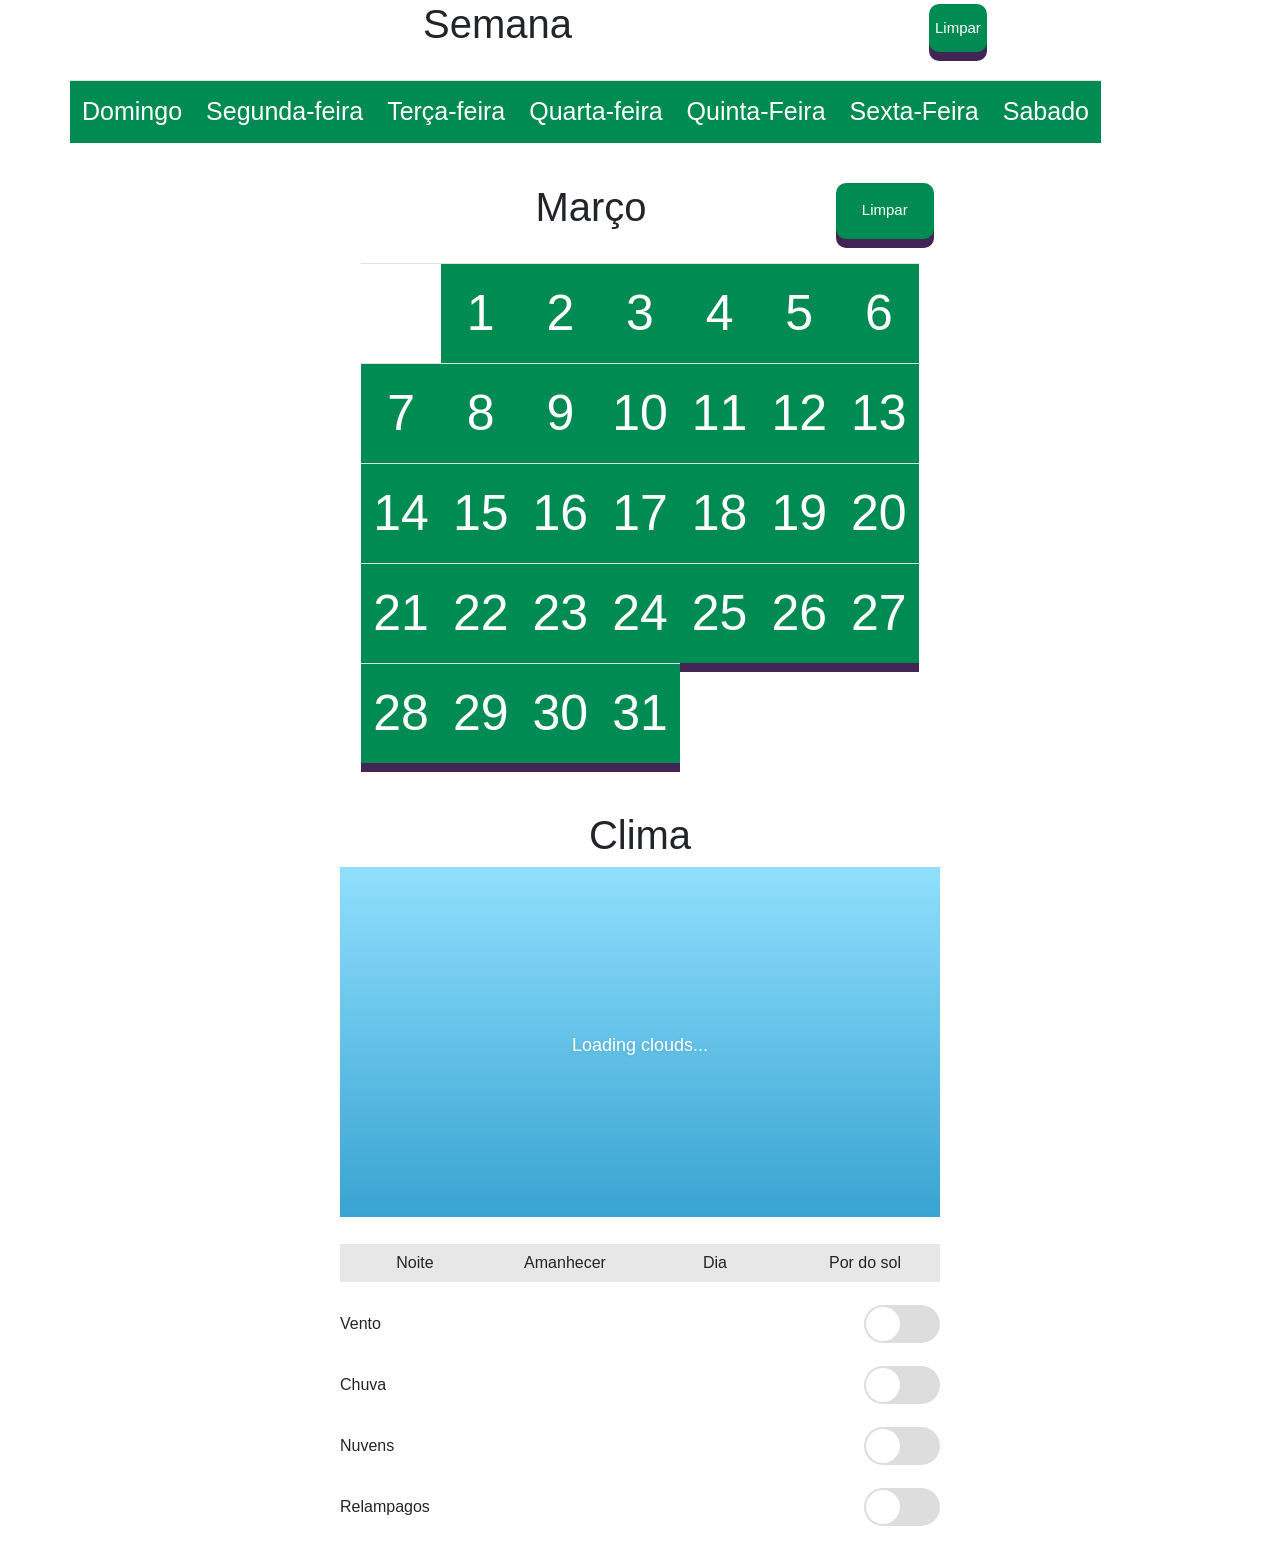
==== commit 67c1814b: "update table month to march" ====
--- a/index.html
+++ b/index.html
@@ -52,7 +52,7 @@
           <div class="col-12 mb-4">
             <table class="table">
               <div class="row mb-4">
-                <h1 class="text-center col-10">Fevereiro</h1>
+                <h1 class="text-center col-10">Março</h1>
                 <button id="limparStyle" class="col-2 limpar">Limpar</button>
               </div>
               <tbody>
@@ -94,6 +94,9 @@
                 </tr>
                 <tr class="tableRow">
                   <td id="29" class="button" scope="row">28</td>
+                  <td id="30" class="button">29</td>
+                  <td id="31" class="button">30</td>
+                  <td id="32" class="button">31</td>
                 </tr>
               </tbody>
             </table>
